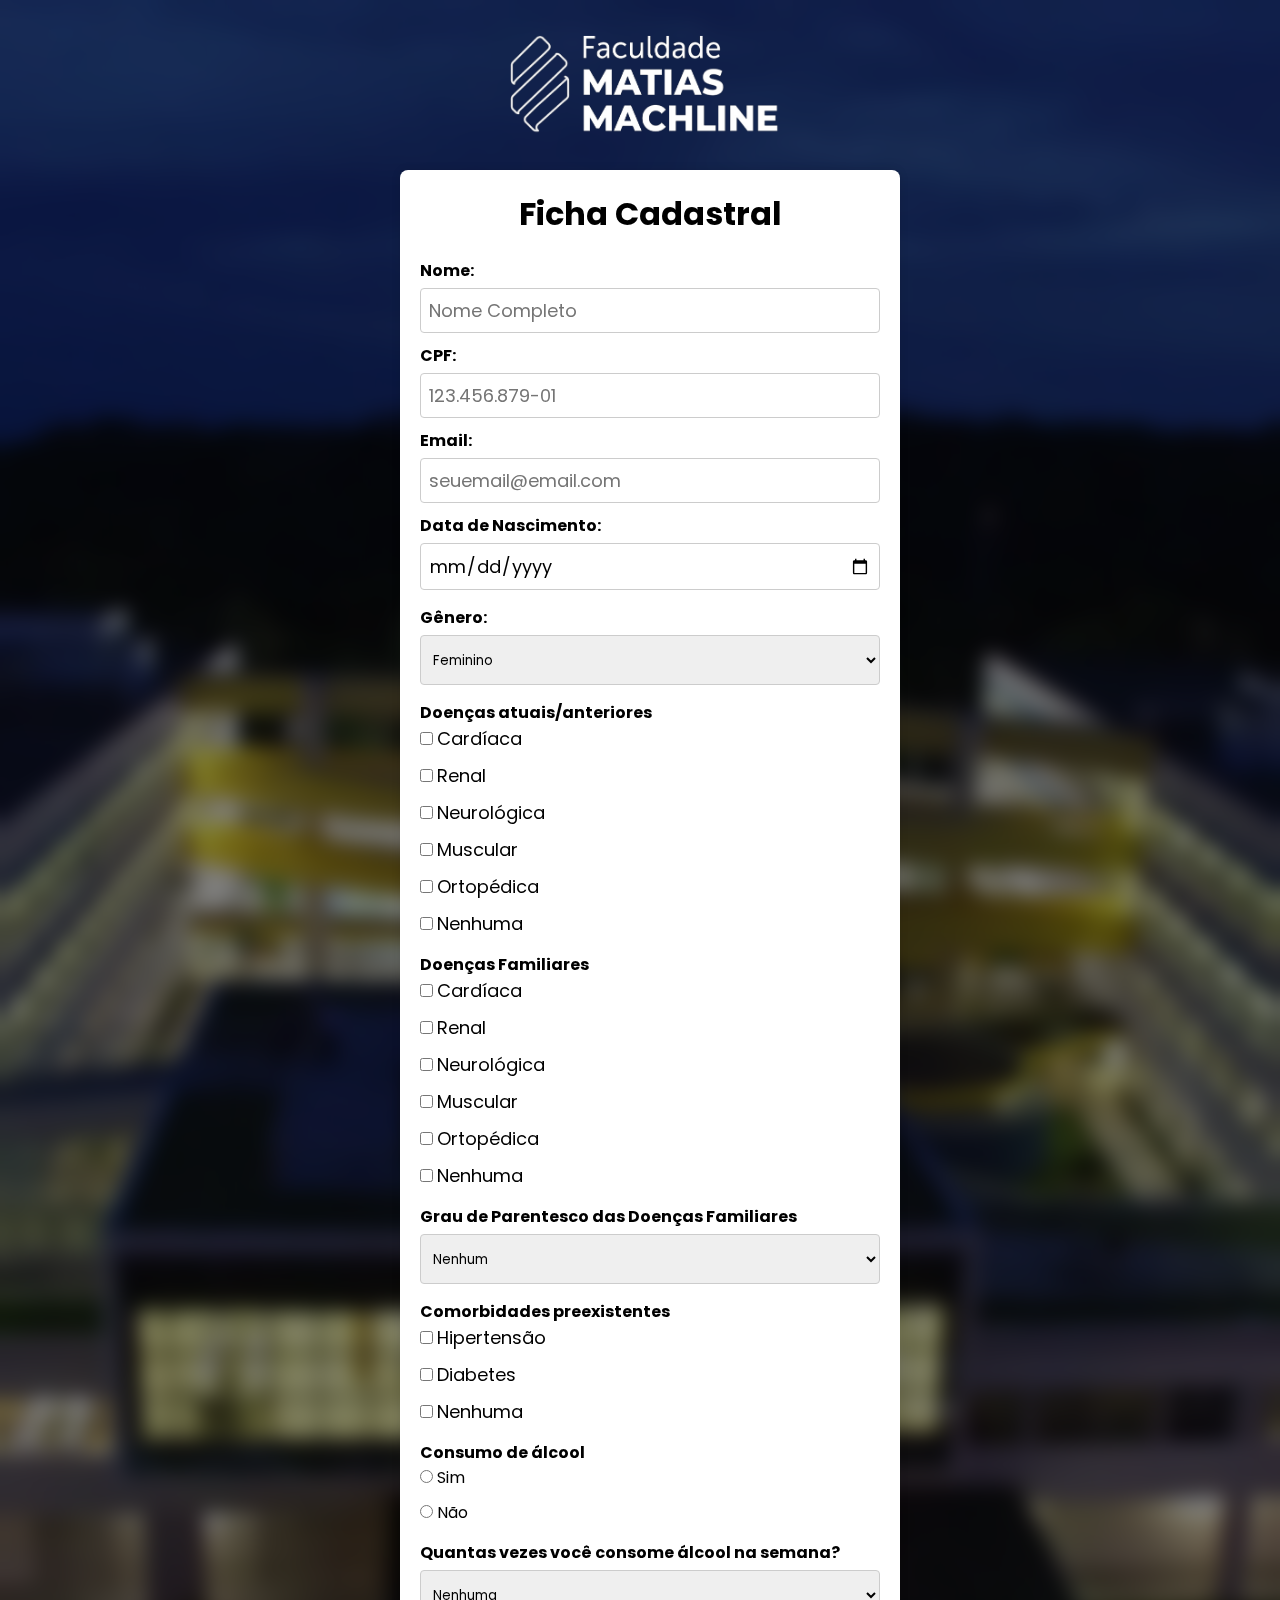
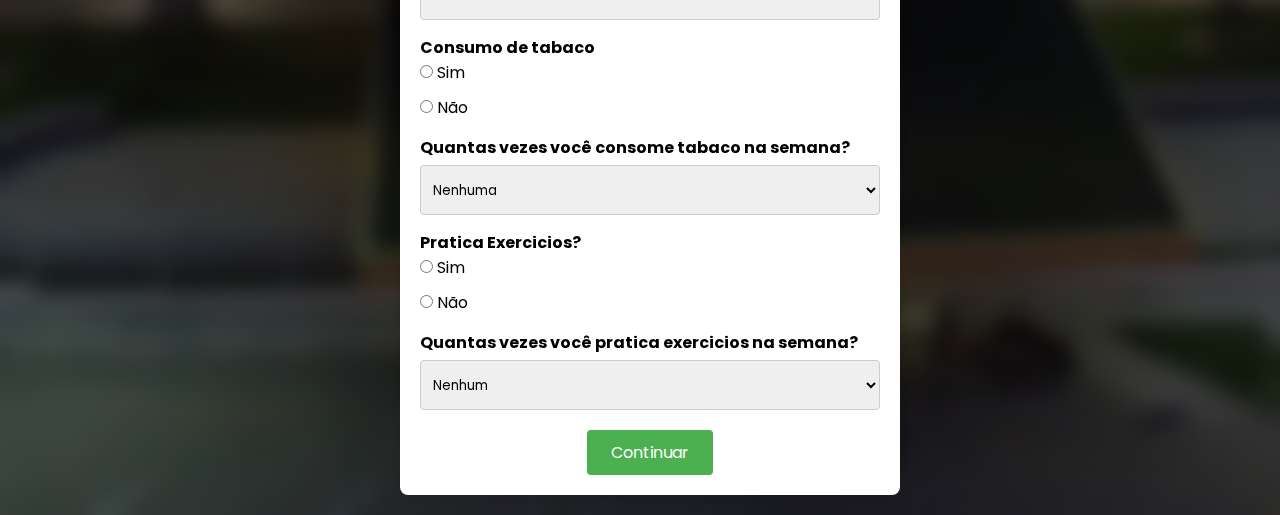
==== src/pages/cadastro.html @ 4ded795c "ajuste do caminho das pastas no codigo" ====
<!DOCTYPE html>
<html lang="pt">
  <head>
    <meta charset="UTF-8" />
    <meta name="viewport" content="width=device-width, initial-scale=1.0" />
    <title>Ficha Cadastral de Saúde</title>
    <link rel="stylesheet" href="../../src/assets/styles/cadastro.css" />
  </head>

  <body>
    <div class="blur-bg"></div>

    <div class="container">
      <div class="corner-image"></div>
      <!-- Tela de loading -->
      <div class="loading" id="loading">
        <p>Carregando...</p>
      </div>

      <div id="results">
        <div><h1 id="Titulo"></h1></div>
        <div><h3 id="subTitulo"></h3></div>
        <div class="fichaCadastral">
          <div id="Dados"></div>
          <div><b><span id="Doencas-existentes-label"></span></b><span id="Doencas-existentes-value"></span></div>
          <div><b><span id="Doencas-familiares-label"></span></b><span id="Doencas-familiares-value"></span></div>
          <div><b><span id="Grau-de-Parentesco-label"></span></b><span id="Grau-de-Parentesco-value"></span></div>
          <div><b><span id="Comorbidades-label"></span></b><span id="Comorbidades-value"></span></div>
          <div id= "Habits">
            <b><span id="Habits-Alcool-label"></span></b><span id="Habits-Alcool-value"></span>
            <p><b><span id="Habits-Alcool-Times-label"></span></b><span id="Habits-Alcool-Times-value"></span></p>
            <p><b><span id="Habits-Tabaco-label"></span></b><span id="Habits-Tabaco-value"></span></p>
            <p><b><span id="Habits-Tabaco-Times-label"></span></b><span id="Habits-Tabaco-Times-value"></span></p>
          <p><b><span id="Habits-Exercicios-label"></span></b><span id="Habits-Exercicios-value"></span></p>
          <p><b><span id="Habits-Exercicios-Times-label"></span></b><span id="Habits-Exercicios-Times-value"></span></p>
          </div>
        </div>

        <div><h3 id="subTituloFichaMedica"></h3></div>
        <div id="IMC"></div>
        <div id="pressure"></div>
      </div>

      <div class="form" id="FormCalculo">
        <div class="form-header">
          <div class="title">
            <h1>Ficha médica</h1>
          </div>
        </div>

        <div class="input-group">
          <div class="input-box">
            <label for="weight">Peso (em kg):</label>
            <input type="number" id="weight" name="weight" min="0" required />
          </div>

          <div class="input-box">
            <label for="height">Altura (em cm):</label>
            <input type="number" id="height" name="height" min="0" required />
          </div>

          <div class="input-box">
            <label for="sistolic">Pressão Sistolica (mmHg):</label>
            <input type="number" id="sistolic" name="sistolic" required />
          </div>

          <div class="input-box">
            <label for="diastolic">Pressão Diastolica (mmHg):</label>
            <input type="number" id="diastolic" name="diastolic" required />
          </div>

          <div class="save-button">
            <button type="button" onclick="showLoading1(event)">
              Continuar
            </button>
          </div>
        </div>
      </div>

      <div class="form" id="myFormdiv">
        <form id="myForm">
          <div class="form-header">
            <div class="title">
              <h1>Ficha Cadastral</h1>
            </div>
          </div>

          <div class="input-group">
            <div class="input-box">
              <label for="nome">Nome:</label>
              <input
                type="text"
                id="nome"
                name="nome"
                placeholder="Nome Completo"
                required
              />
            </div>
            <div class="input-box">
              <label for="CPF">CPF:</label>
              <input
                type="text"
                name="CPF"
                id="CPF"
                pattern="\d{3}\.\d{3}\.\d{3}-\d{2}"
                title="Digite um CPF no formato: xxx.xxx.xxx-xx"
                placeholder="123.456.879-01"
              />
            </div>
            <div class="input-box">
              <label for="email">Email:</label>
              <input
                type="email"
                id="email"
                name="email"
                placeholder="seuemail@email.com"
                required
              />
            </div>

            <div class="input-box">
              <label for="data_nascimento">Data de Nascimento:</label>
              <input
                type="date"
                id="data_nascimento"
                name="data_nascimento"
                required
              />
            </div>
          </div>

          <div class="gender-inputs inline">
            <div class="gender-title">
              <h4>Gênero:</h4>
            </div>
            <div class="gender-group">
              <select name="gender-select" id="gender-select">
                <option value="Feminino">Feminino</option>
                <option value="Masculino">Masculino</option>
                <option value="Não Informar">Não Informar</option>
              </select>
            </div>
          </div>

          <div class="diseases-previous-inputs">
            <div class="diseases-family-title">
              <h4>Doenças atuais/anteriores</h4>
            </div>
            <div class="diseases-previous-group">
              <input
                type="checkbox"
                id="cardiaca"
                name="doencas"
                value="Cardíaca"
              />
              <label for="cardiaca">Cardíaca</label>
            </div>

            <div class="diseases-previous-group">
              <input type="checkbox" id="renal" name="doencas" value="Renal" />
              <label for="renal">Renal</label>
            </div>

            <div class="diseases-previous-group">
              <input
                type="checkbox"
                id="neurologica"
                name="doencas"
                value="Neurológica"
              />
              <label for="neurologica">Neurológica</label>
            </div>

            <div class="diseases-previous-group">
              <input
                type="checkbox"
                id="muscular"
                name="doencas"
                value="Muscular"
              />
              <label for="muscular">Muscular</label>
            </div>

            <div class="diseases-previous-group">
              <input
                type="checkbox"
                id="ortopedica"
                name="doencas"
                value="Ortopédica"
              />
              <label for="ortopedica">Ortopédica</label>
            </div>

            <div class="diseases-previous-group">
              <input
                type="checkbox"
                id="nenhuma"
                name="doencas"
                value="Nenhuma"
              />
              <label for="nenhuma">Nenhuma</label>
            </div>
          </div>

          <div class="diseases-family-inputs">
            <div class="diseases-family-title">
              <h4>Doenças Familiares</h4>
            </div>
            <div class="diseases-family-group">
              <input
                type="checkbox"
                id="cardiacas"
                name="doencas_familiares"
                value="Cardíaca"
              />
              <label for="cardiacas">Cardíaca</label>
            </div>

            <div class="diseases-family-group">
              <input
                type="checkbox"
                id="renais"
                name="doencas_familiares"
                value="Renal"
              />
              <label for="renais">Renal</label>
            </div>

            <div class="diseases-family-group">
              <input
                type="checkbox"
                id="neurologicas"
                name="doencas_familiares"
                value="Neurológica"
              />
              <label for="neurologicas">Neurológica</label>
            </div>

            <div class="diseases-family-group">
              <input
                type="checkbox"
                id="musculares"
                name="doencas_familiares"
                value="Muscular"
              />
              <label for="musculares">Muscular</label>
            </div>

            <div class="diseases-family-group">
              <input
                type="checkbox"
                id="ortopedicas"
                name="doencas_familiares"
                value="Ortopédica"
              />
              <label for="ortopedicas">Ortopédica</label>
            </div>

            <div class="diseases-family-group">
              <input
                type="checkbox"
                id="nenhumas"
                name="doencas_familiares"
                value="Nenhuma"
              />
              <label for="nenhumas">Nenhuma</label>
            </div>
          </div>

          <div class="diseases-family-inputs">
            <div class="diseases-family-title">
              <h4>Grau de Parentesco das Doenças Familiares</h4>
            </div>
            <div class="diseases-family-group">
              <select name="diseases-family-select" id="diseases-family-select">
                <option value="Nenhumm">Nenhum</option>
                <option value="Grau 1 - Pais ou Irmãos">Grau 1 - Pais ou Irmãos</option>
                <option value="Grau 2 - Tios ou avós">Grau 2 - Tios ou avós</option>
                <option value="Grau 3 - Primos ou Bisavós">Grau 3 - Primos ou Bisavós</option>
              </select>
            </div>
          </div>

          <div class="comorbidade-inputs">
            <div class="comorbidade-title">
              <h4>Comorbidades preexistentes</h4>
            </div>
            <div class="comorbidade-group">
              <input
                type="checkbox"
                id="hipertensao"
                name="comorbidades"
                value="Hipertensão"
              />
              <label for="hipertensao">Hipertensão</label>
            </div>
            <div class="comorbidade-group">
              <input
                type="checkbox"
                id="diabetes"
                name="comorbidades"
                value="Diabetes"
              />
              <label for="diabetes">Diabetes</label>
            </div>
            <div class="comorbidade-group">
              <input
                type="checkbox"
                id="nenhumas1"
                name="comorbidades"
                value="Nenhuma"
              />
              <label for="nenhumas1">Nenhuma</label>
            </div>
          </div>

          <div class="habits-life-inputs">
            <div class="habits-life-title">
              <h4>Consumo de álcool</h4>
            </div>
            <div class="habits-life-group">
              <input type="radio" id="simAlcool" name="alcool" value="sim" />
              <label for="sim">Sim</label>
            </div>
            <div class="habits-life-group">
              <input type="radio" id="naoAlcool" name="alcool" value="não" />
              <label for="nao">Não</label>
            </div>
          </div>

          <div class="habits-life-inputs">
            <div class="habits-life-title">
              <h4>Quantas vezes você consome álcool na semana?</h4>
            </div>
            <div class="habits-life-group">
              <select name="habits-life-select" id="habits-Alcool-select">
                <option value="Nenhuma">Nenhuma</option>
                <option value="Quase nunca">Quase nunca</option>
                <option value="Socialmente">Socialmente</option>
                <option value="Quase Todos os dias">Quase Todos os dias</option>
                <option value="Todo dia">Todo dia</option>
              </select>
            </div>
          </div>

          <div class="habits-life-inputs">
            <div class="habits-life-title">
              <h4>Consumo de tabaco</h4>
            </div>
            <div class="habits-life-group">
              <input type="radio" id="simTabaco" name="tabaco" value="sim" />
              <label for="sim">Sim</label>
            </div>
            <div class="habits-life-group">
              <input type="radio" id="naoTabaco" name="tabaco" value="não" />
              <label for="nao">Não</label>
            </div>
          </div>

          <div class="habits-life-inputs">
            <div class="habits-life-title">
              <h4>Quantas vezes você consome tabaco na semana?</h4>
            </div>
            <div class="habits-life-group">
              <select name="habits-life-select" id="habits-Tabaco-select">
                <option value="Nenhuma">Nenhuma</option>
                <option value="Quase nunca">Quase nunca</option>
                <option value="Socialmente">Socialmente</option>
                <option value="Quase Todos os dias">Quase Todos os dias</option>
                <option value="Todo dia">Todo dia</option>
              </select>
            </div>
          </div>

          <div class="habits-life-inputs">
            <div class="habits-life-title">
              <h4>Pratica Exercicios?</h4>
            </div>
            <div class="habits-life-group">
              <input type="radio" id="simExercicios" name="exercicios" value="sim" />
              <label for="sim">Sim</label>
            </div>
            <div class="habits-life-group">
              <input type="radio" id="naoExercicios" name="exercicios" value="não" />
              <label for="nao">Não</label>
            </div>
          </div>

          <div class="habits-life-inputs">
            <div class="habits-life-title">
              <h4>Quantas vezes você pratica exercicios na semana?</h4>
            </div>
            <div class=".habits-life-group">
              <select name="habits-life-select" id="habits-Exercicios-select">
                <option value="Nenhuma">Nenhum</option>
                <option value="Quase nunca">Quase nunca</option>
                <option value="As vezes">As vezes</option>
                <option value="Quase Todos os dias">Quase Todos os dias</option>
                <option value="Todo dia">Todo dia</option>
              </select>
            </div>
          </div>

          <div class="save-button">
            <button type="submit" value="Enviar" onclick="showLoading(event)">
              Continuar
            </button>
          </div>
        </form>
      </div>
    </div>

    <script src="../js/app.js"></script>
  </body>
</html>
---- src/assets/styles/cadastro.css ----
/* POPPINS FONT */
@import url('https://fonts.googleapis.com/css2?family=Poppins:wght@400;500;600;700&display=swap');

* {
    padding: 0;
    margin: 0;
    box-sizing: border-box;
    font-family: 'Poppins', sans-serif;
}

@keyframes fadeInOut {
    0% { opacity: 0; }
    25% { opacity: 1; }
    50% { opacity: 1; }
    75% { opacity: 1; }
    100% { opacity: 0; }
}

.loading {
    display: none;
    position: fixed;
    z-index: 99999;
    top: 0;
    left: 0;
    width: 100%;
    height: 100%;
    background-color: rgba(255, 255, 255, 1);
    justify-content: center;
    align-items: center;
    animation: fadeInOut 4s infinite;
}

.loading p {
    font-size: 20px;
}

#FormCalculo{
    display: none;
}


#results {
    display: none;
    background: #fff;
    padding: 20px;
    margin-left: 20px;
    border-radius: 8px;
    box-shadow: 0 0 10px rgba(0, 0, 0, 0.1);
    max-width: 500px;
    width: 100%;

}

#Titulo, #subTitulo{
    text-align: center;
    margin-bottom: 20px;
}

#subTituloFichaMedica{
    text-align: center;
    margin-top: 20px;
    margin-bottom: 20px;
}

body{

    background-image: url('../images/fundacao.jpg');
    background-size: cover;
    background-position: center;
    position: relative;
}
/* Estilo Básico */

.corner-image {
    position: absolute;
    top: 35px; /* Distância do topo da página */
    left: 50%;
    transform: translateX(-50%);
    width: 300px; /* largura da imagem */
    height: 100px; /* altura da imagem */
    background-image: url('../images/fmm-logo-white.png');
    background-size: cover;
    background-position: center;
    z-index: 1;
}

.container {
    display: flex;
    justify-content: center;
    align-items: center;
    min-height: 100vh;
    padding: 20px;
    padding-top: 170px;
    z-index: 1;
}

.blur-bg {
    position: absolute;
    top: 0;
    left: 0;
    width: 100%;
    height: 100%;
    background-color: rgba(0, 0, 0, 0.5); /* Cor de fundo com opacidade (aqui, 0.5 é 50% de opacidade) */
    backdrop-filter: blur(10px); /* Blur aplicado ao fundo */
    z-index: -1;
}
/* Estilo do Formulário */
.form {

    background: #fff;
    padding: 20px;
    margin-left: 20px;
    border-radius: 8px;
    box-shadow: 0 0 10px rgba(0, 0, 0, 0.1);
    max-width: 500px;
    width: 100%;
 
}

.form-header {
    text-align: center;
    margin-bottom: 20px;
}

.input-group,
.gender-group,
.diseases-previous-inputs,
.diseases-family-inputs,
.comorbidade-inputs,
.habits-life-inputs {
    margin-bottom: 15px;
}


.input-box,
.gender-select,
.diseases-previous-group,
.diseases-family-group,
.comorbidade-group,
.habits-life-group {
    margin-bottom: 10px;
}

.input-box label{
    font-weight: bold;
}
.input-box label,
.habits-life-group label {
    margin-bottom: 5px;

}


.input-box input{
    width: 100%;
    padding: 8px;
    margin-top: 5px;
    border: 1px solid #ccc;
    border-radius: 4px;
}

#gender-select,#habits-Alcool-select,#habits-Tabaco-select,#habits-Exercicios-select,#diseases-family-select{
    width: 100%;
    height: 50px;
    padding: 8px;
    margin-top: 5px;
    border: 1px solid #ccc;
    border-radius: 4px;
}

.diseases-previous-group label, input{
    cursor: pointer;
    font-size: 18px;
}

.diseases-family-group label, input{
    cursor: pointer;
    font-size: 18px;
}

.comorbidade-group label, input{
    cursor: pointer;
    font-size: 18px;
}

/* Botão Salvar */
.save-button {
    text-align: center;
    margin-top: 20px;
}

.save-button button {
    background-color: #4CAF50;
    /* Green */
    color: white;
    padding: 10px 24px;
    border: none;
    border-radius: 4px;
    cursor: pointer;
    font-size: 16px;

}

.save-button button a {
    text-decoration: none;
    color: #fff;
}

.save-button button:hover {
    background-color: #45a049;
}

/* Estilo Responsivo */
@media (max-width: 768px) {
    .container {
        flex-direction: column;
        margin: 0;
    }

    .form {
        margin-left: 0;
        margin-top: 20px;
    }

    .form-image img {
        display: none;
        /* Esconde a imagem em dispositivos menores para focar no formulário */
    }
}
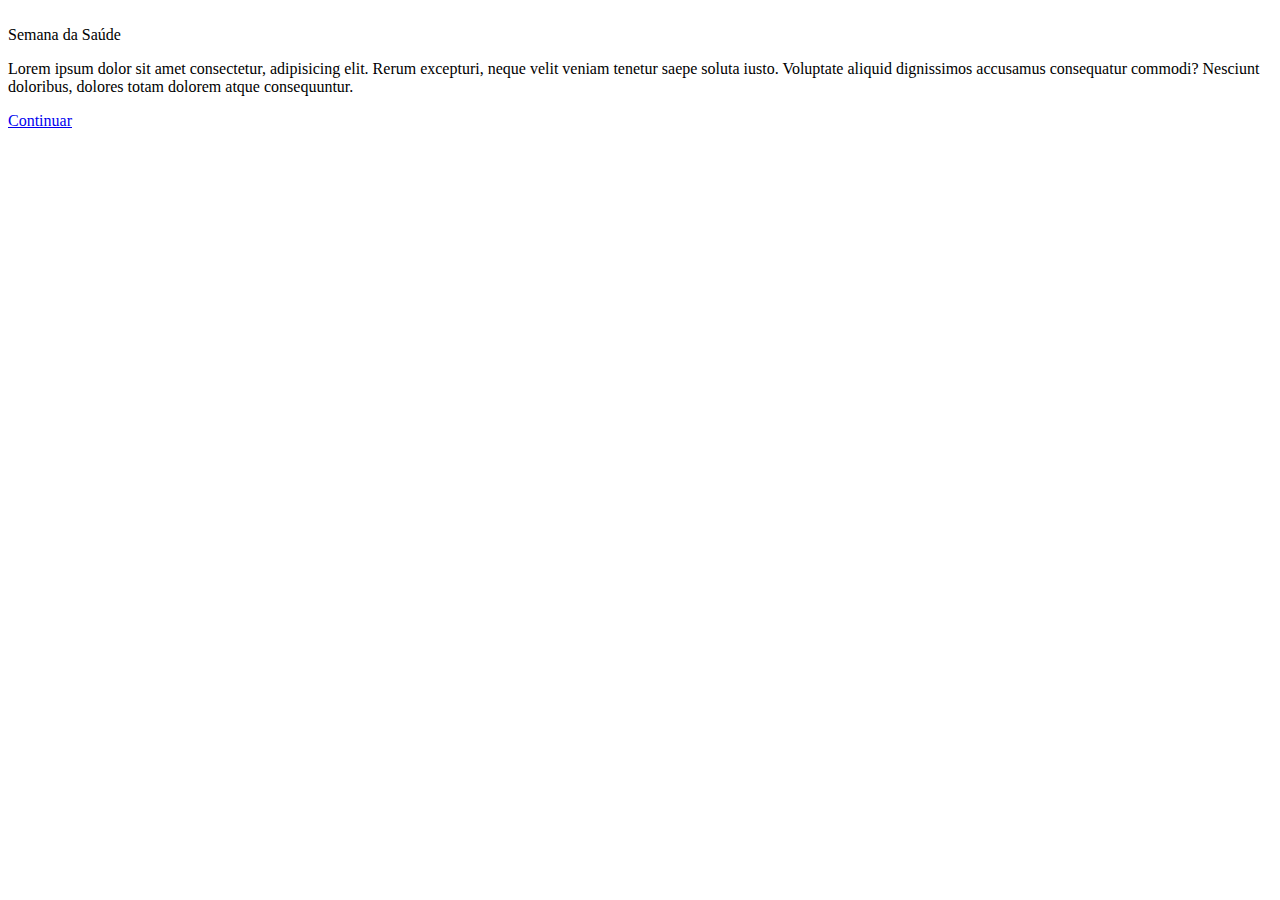
==== commit 3a5f6284: "Fetch adicionado e adicionando session" ====
--- a/src/pages/cadastro.html
+++ b/src/pages/cadastro.html
@@ -15,6 +15,31 @@
       <!-- Tela de loading -->
       <div class="loading" id="loading">
         <p>Carregando...</p>
+      </div>
+
+      <div class="loading-container" id="loading-container"">
+        <div class="loading-text">Salvando dados...</div>
+        <div class="progress-bar">
+          <div class="progress-bar-inner" id="progressBar"></div>
+        </div>
+        <div id="progressText">0%</div>
+      </div>
+
+      <div id="salvo">
+
+          <div id="salvo-container">
+
+            <h3>Seus dados foram salvos com sucesso!</h3>
+
+            <h4>Obrigado por participar da Semana de Enfermagem!</h4>
+
+            
+            <div class="back-button">
+              <div id="back-button-result2" style="margin-top: 20px;"><button onclick="Inicio()">Voltar</button></div>
+            </div>
+
+          </div>
+
       </div>
 
       <div id="results">
@@ -39,7 +64,24 @@
         <div><h3 id="subTituloFichaMedica"></h3></div>
         <div id="IMC"></div>
         <div id="pressure"></div>
-      </div>
+
+        <div><h3 id="tituloResultadoProbabilitcos"></h3></div>
+        <div id ="ResultadoProbabilitcos"></div>
+
+        <div class="button-container">
+
+          <div class="save-button">
+            <div id ="save-button-result"></div>
+          </div>
+  
+          <div class="back-button">
+            <div id="back-button-result"></div>
+          </div>
+  
+        </div>
+      </div>
+
+
 
       <div class="form" id="FormCalculo">
         <div class="form-header">
@@ -68,11 +110,19 @@
             <label for="diastolic">Pressão Diastolica (mmHg):</label>
             <input type="number" id="diastolic" name="diastolic" required />
           </div>
-
+          <div class="button-container">
+            
           <div class="save-button">
-            <button type="button" onclick="showLoading1(event)">
+            <button type="button" onclick="showLoadingResult(event)">
               Continuar
             </button>
+          </div>
+
+          <div class="back-button">
+            <button type="button" onclick="showLoadingBackCadastro(event)">
+              Voltar
+            </button>
+          </div>
           </div>
         </div>
       </div>
@@ -90,7 +140,7 @@
               <label for="nome">Nome:</label>
               <input
                 type="text"
-                id="nome"
+                id="nomePaciente"
                 name="nome"
                 placeholder="Nome Completo"
                 required
@@ -316,7 +366,7 @@
 
           <div class="habits-life-inputs">
             <div class="habits-life-title">
-              <h4>Consumo de álcool</h4>
+              <h4>Consome álcool?</h4>
             </div>
             <div class="habits-life-group">
               <input type="radio" id="simAlcool" name="alcool" value="sim" />
@@ -345,7 +395,7 @@
 
           <div class="habits-life-inputs">
             <div class="habits-life-title">
-              <h4>Consumo de tabaco</h4>
+              <h4>Consome Tabaco?</h4>
             </div>
             <div class="habits-life-group">
               <input type="radio" id="simTabaco" name="tabaco" value="sim" />
@@ -392,7 +442,7 @@
             </div>
             <div class=".habits-life-group">
               <select name="habits-life-select" id="habits-Exercicios-select">
-                <option value="Nenhuma">Nenhum</option>
+                <option value="Nenhuma">Nenhuma</option>
                 <option value="Quase nunca">Quase nunca</option>
                 <option value="As vezes">As vezes</option>
                 <option value="Quase Todos os dias">Quase Todos os dias</option>
@@ -401,7 +451,7 @@
             </div>
           </div>
 
-          <div class="save-button">
+          <div class="save-button" style="text-align: center;">
             <button type="submit" value="Enviar" onclick="showLoading(event)">
               Continuar
             </button>
